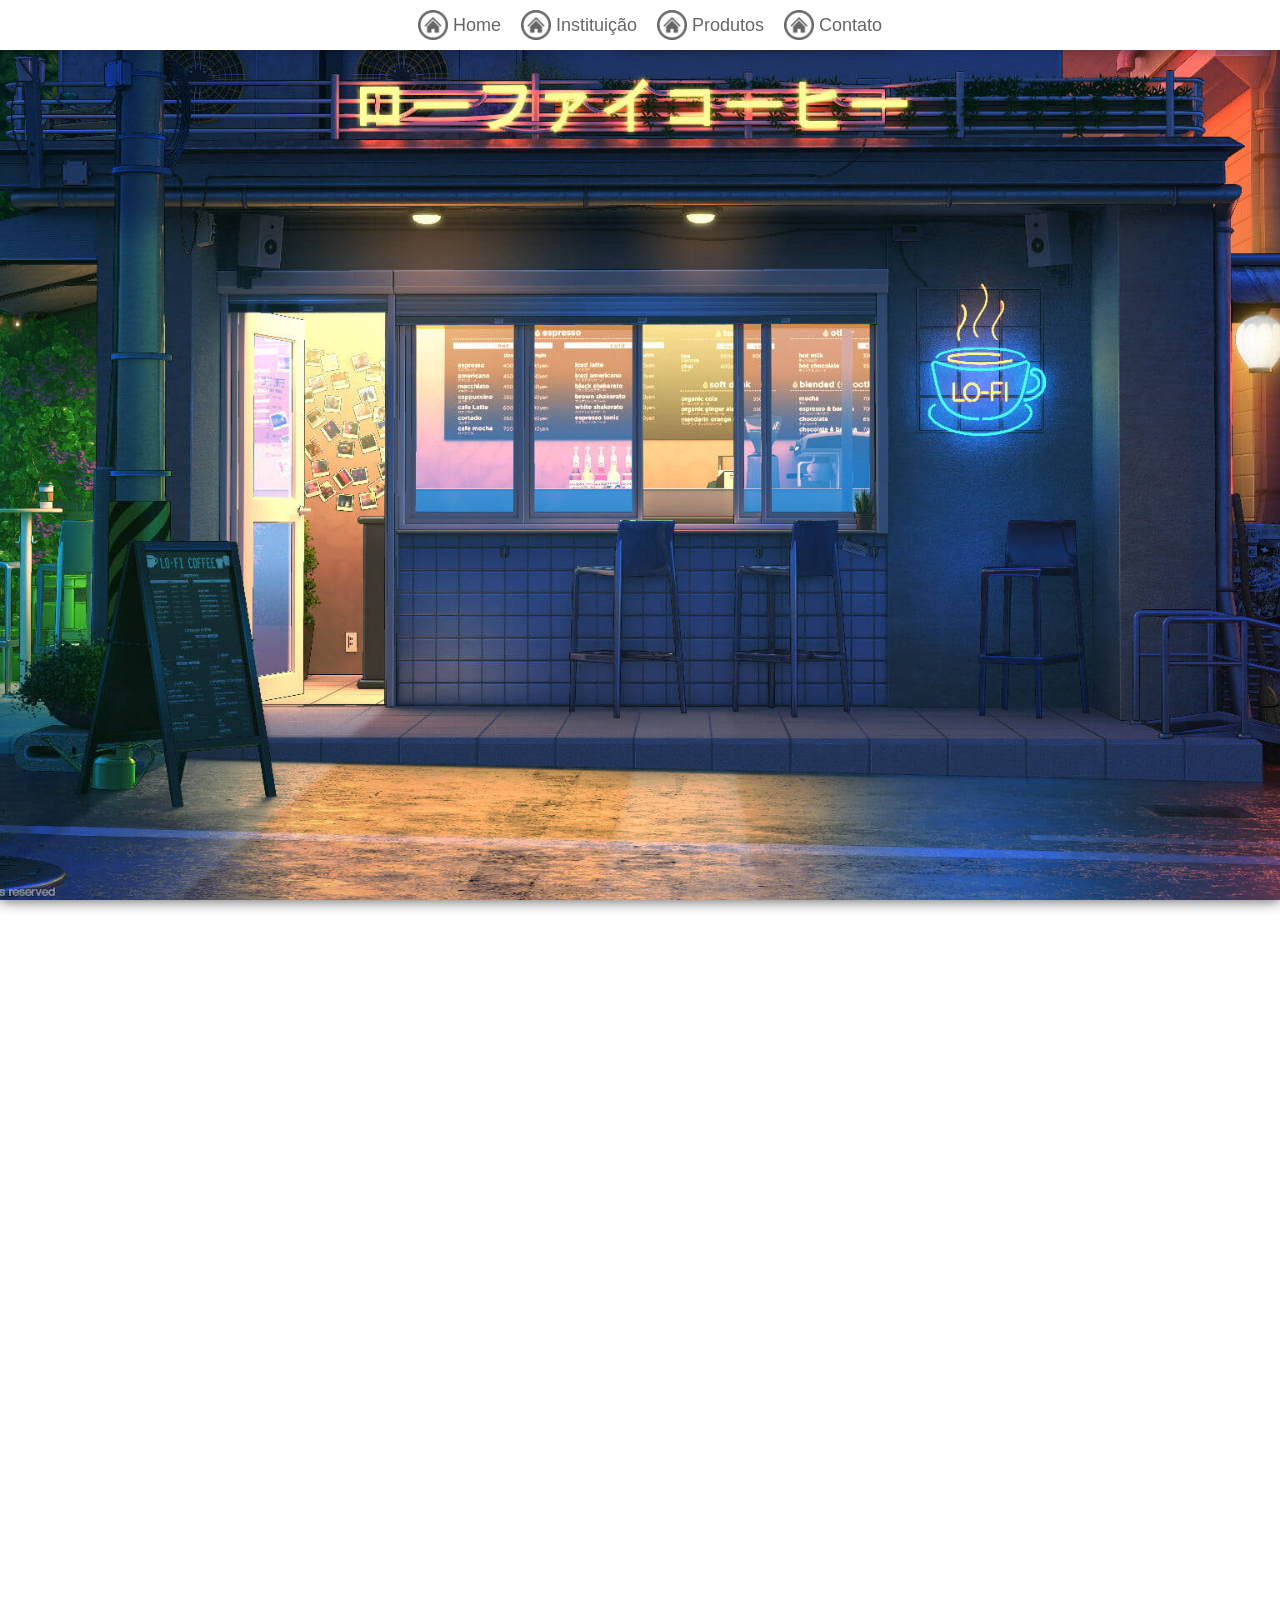
==== rev-sl05/Home/index.html @ fb335101 "Add files via upload" ====
<!DOCTYPE html>
<html lang="en">
<head>
    <meta charset="UTF-8">
    <meta name="viewport" content="width=device-width, initial-scale=1.0">
    <title>Site institucional</title>
    <link rel="stylesheet" href="style.css">
</head>
<body>
     <nav>
        <a class="nav-item" href="../Home/index.html">
            <img class="nav-icon" src="../assets/icons/botao-home.png" alt="">
            <p>Home</p>
        </a>
          <a class="nav-item" href="../Home/index.html">
            <img class="nav-icon" src="../assets/icons/botao-home.png" alt="">
            <p>Instituição</p>
        </a>
          <a class="nav-item" href="../Home/index.html">
            <img class="nav-icon" src="../assets/icons/botao-home.png" alt="">
            <p>Produtos</p>
        </a>
          <a class="nav-item" href="../Home/index.html">
            <img class="nav-icon" src="../assets/icons/botao-home.png" alt="">
            <p>Contato</p>
        </a>
     </nav>

     <div id="wrap-open" class="wrap-open" onclick="openMenu()">
        <img src="../assets/icons/menu-aberto.png" alt="menu">
     </div>

     <div id="menu-mobile">
        <img onclick="fechar()" src="../assets/icons/marca-cruzada.png" alt="X">
        <a href="">Home</a>
        <a href="">Instituição</a>
        <a href="">Produtos</a>
        <a href="">Contato</a>
     </div>

    <section class="s1">

    </section>

    <section class="s2">
      
    </section>

  <script src="script.js"></script>
</body>
</html>
---- rev-sl05/Home/style.css ----
*{
    margin: 0;
    padding: 0;
}

nav{
    display: flex;
    gap: 20px;
    justify-content: center;
    padding: 10px;
    box-shadow: 0px 2px 12px #0000003c;
    position: fixed;
    top: 0;
    width: 100%;
    background-color: #ffffff;
}

.nav-item{
    display: flex;
    align-items: center;
    gap: 5px;
    font-size: 18px;
    text-decoration: none;
    color: black;
    font-family: Arial, Helvetica, sans-serif;
    opacity: 0.6;
    transition: all 200ms ease-in-out;
}

.nav-item:hover{
    opacity: 1;
}

.nav-icon{
    width: 30px;
    height: auto;
}

.s1{
    background-image: url('../assets/images/bg.jpg');
    background-position: center;
    background-size: cover;
    background-repeat: no-repeat;
    background-attachment: fixed;
    height: 100vh;
    box-shadow: 0px 2px 12px #0000008c;
}

.s2{
    height: 100vh;
}

.wrap-open, .wrap-open img{
    display: none;
}

#menu-mobile, #menu-mobile img{
    display: none;
}


@media (width <= 1000px){
    nav{
        display: none;
    }
    .wrap-open{
        display: flex;
        align-items: center;
        justify-content: center;
        background-color: #ffffff;
        opacity: 0.5;
        width: 50px;
        height: 50px;
        position: absolute;
        right: 10px;
        top: 10px;
        transition: all 200ms ease-in-out;
        border-radius: 5px;
    }
    .wrap-open:hover{
        cursor: pointer;
        opacity: 1;
    }
    .wrap-open img{
        display: flex;
        width: 35px;
    }
    #menu-mobile{
        display: none;
        align-items: center;
        justify-content: center;
        flex-direction: column;
        gap: 20px;
        font-size: 32px;
        height: 100vh;
        animation: deCima 1s ease-in-out;
    }
    #menu-mobile a{
        text-decoration: none;
        color: black;
        font-family: Arial, Helvetica, sans-serif;
        opacity: 0.5;
        transition: all 200ms ease-in-out;
    }
    #menu-mobile a:hover{
        opacity: 1;
        font-weight: bold;
    }
    #menu-mobile img{
        width: 35px;
        position: absolute;
        top: 10px;
        right: 10px;
        opacity: 0.5;
        transition: all 200ms ease-in-out;
    }
    #menu-mobile img:hover{
        cursor: pointer;
        opacity: 1;
    }
    #menu-mobile img{
        display: block;
    }
}

@keyframes deCima {
    0%{
        transform: translateY(-100%);
        opacity: 0;
        height: 0vh;
    }
    50%{
       opacity: 0; 
    }
}
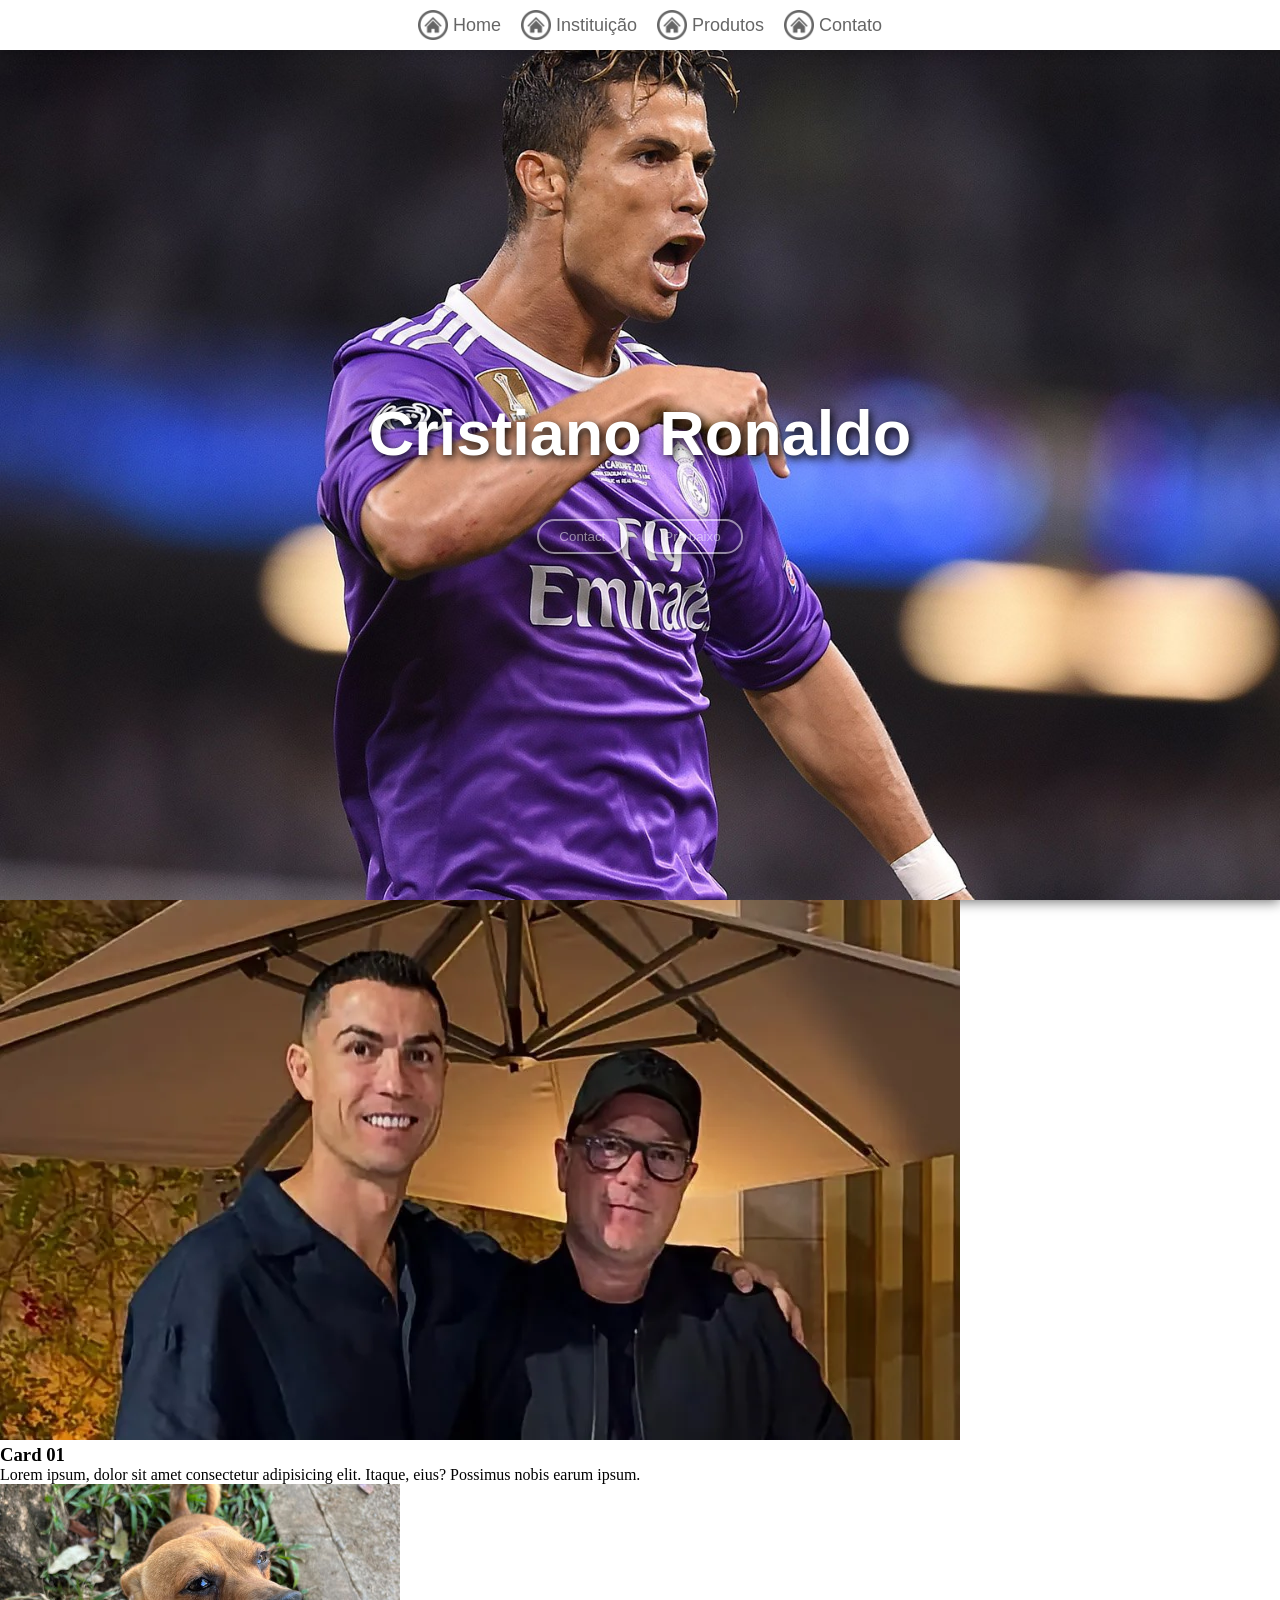
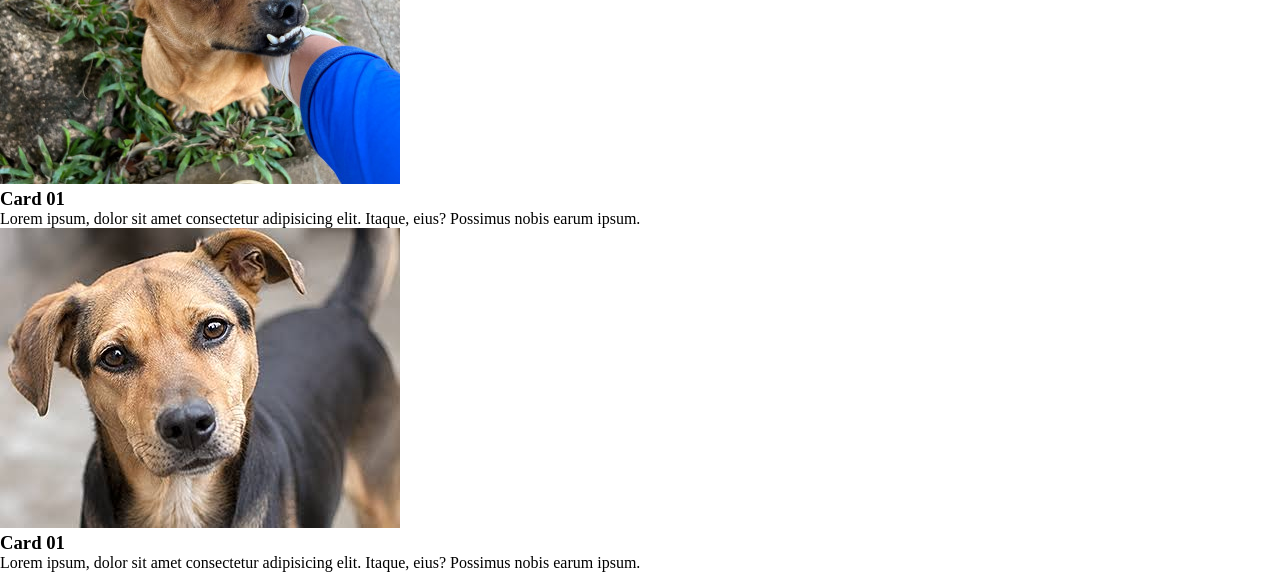
==== commit 4b8575e0: "Add files via upload" ====
--- a/rev-sl05/Home/index.html
+++ b/rev-sl05/Home/index.html
@@ -1,51 +1,94 @@
 <!DOCTYPE html>
 <html lang="en">
+
 <head>
-    <meta charset="UTF-8">
-    <meta name="viewport" content="width=device-width, initial-scale=1.0">
-    <title>Site institucional</title>
-    <link rel="stylesheet" href="style.css">
+  <meta charset="UTF-8">
+  <meta name="viewport" content="width=device-width, initial-scale=1.0">
+  <title>Site institucional</title>
+  <link rel="stylesheet" href="style.css">
 </head>
+
 <body>
-     <nav>
-        <a class="nav-item" href="../Home/index.html">
-            <img class="nav-icon" src="../assets/icons/botao-home.png" alt="">
-            <p>Home</p>
-        </a>
-          <a class="nav-item" href="../Home/index.html">
-            <img class="nav-icon" src="../assets/icons/botao-home.png" alt="">
-            <p>Instituição</p>
-        </a>
-          <a class="nav-item" href="../Home/index.html">
-            <img class="nav-icon" src="../assets/icons/botao-home.png" alt="">
-            <p>Produtos</p>
-        </a>
-          <a class="nav-item" href="../Home/index.html">
-            <img class="nav-icon" src="../assets/icons/botao-home.png" alt="">
-            <p>Contato</p>
-        </a>
-     </nav>
+  <nav>
+    <a class="nav-item" href="../Home">
+      <img class="nav-icon" src="../assets/icons/botao-home.png" alt="">
+      <p>Home</p>
+    </a>
+    <a class="nav-item" href="../Institution">
+      <img class="nav-icon" src="../assets/icons/botao-home.png" alt="">
+      <p>Instituição</p>
+    </a>
+    <a class="nav-item" href="../Products">
+      <img class="nav-icon" src="../assets/icons/botao-home.png" alt="">
+      <p>Produtos</p>
+    </a>
+    <a class="nav-item" href="../Contact">
+      <img class="nav-icon" src="../assets/icons/botao-home.png" alt="">
+      <p>Contato</p>
+    </a>
+  </nav>
 
-     <div id="wrap-open" class="wrap-open" onclick="openMenu()">
-        <img src="../assets/icons/menu-aberto.png" alt="menu">
-     </div>
+  <div id="wrap-open" class="wrap-open" onclick="openMenu()">
+    <img src="../assets/icons/menu-aberto.png" alt="menu">
+  </div>
 
-     <div id="menu-mobile">
-        <img onclick="fechar()" src="../assets/icons/marca-cruzada.png" alt="X">
-        <a href="">Home</a>
-        <a href="">Instituição</a>
-        <a href="">Produtos</a>
-        <a href="">Contato</a>
-     </div>
+  <div id="menu-mobile">
+    <img onclick="fechar()" src="../assets/icons/marca-cruzada.png" alt="X">
+    <a href="../Home">Home</a>
+    <a href="../Institution">Instituição</a>
+    <a href="../Products">Produtos</a>
+    <a href="../Contact">Contato</a>
+  </div>
 
-    <section class="s1">
+  <section class="s1">
+    <div class="wrap-divs">
+      <div class="title-div">
+        <h1>Cristiano Ronaldo</h1>
+      </div>
+      <div class="wrap-btns">
+        <button onclick="irParaContato()">Contact</button>
+        <button onclick="irParaBaixo()">Pra baixo</button>
+      </div>
+    </div>
+  </section>
 
-    </section>
+  <section class="s2" id="s2">
+    <div class="card">
+      <div class="wrap-img">
+        <img src="../assets/images/cris1.webp" alt="Imagem 1">
+      </div>
+      <div class="wrap-text">
+        <h3>Card 01</h3>
+        <p>Lorem ipsum, dolor sit amet consectetur adipisicing elit.
+          Itaque, eius? Possimus nobis earum ipsum.</p>
+      </div>
+    </div>
 
-    <section class="s2">
-      
-    </section>
+    <div class="card">
+      <div class="wrap-img">
+        <img src="../assets/images/card02.jpeg" alt="Imagem 1">
+      </div>
+      <div class="wrap-text">
+        <h3>Card 01</h3>
+        <p>Lorem ipsum, dolor sit amet consectetur adipisicing elit.
+          Itaque, eius? Possimus nobis earum ipsum.</p>
+      </div>
+    </div>
+
+    <div class="card">
+      <div class="wrap-img">
+        <img src="../assets/images/card03.jpg" alt="Imagem 1">
+      </div>
+      <div class="wrap-text">
+        <h3>Card 01</h3>
+        <p>Lorem ipsum, dolor sit amet consectetur adipisicing elit.
+          Itaque, eius? Possimus nobis earum ipsum.</p>
+      </div>
+    </div>
+
+  </section>
 
   <script src="script.js"></script>
 </body>
+
 </html>
--- a/rev-sl05/Home/style.css
+++ b/rev-sl05/Home/style.css
@@ -1,9 +1,9 @@
-*{
+* {
     margin: 0;
     padding: 0;
 }
 
-nav{
+nav {
     display: flex;
     gap: 20px;
     justify-content: center;
@@ -15,7 +15,7 @@
     background-color: #ffffff;
 }
 
-.nav-item{
+.nav-item {
     display: flex;
     align-items: center;
     gap: 5px;
@@ -27,43 +27,86 @@
     transition: all 200ms ease-in-out;
 }
 
-.nav-item:hover{
+.nav-item:hover {
     opacity: 1;
 }
 
-.nav-icon{
+.nav-icon {
     width: 30px;
     height: auto;
 }
 
-.s1{
-    background-image: url('../assets/images/bg.jpg');
+.s1 {
+    background-image: url('../assets/images/cris2.jpg');
     background-position: center;
     background-size: cover;
     background-repeat: no-repeat;
     background-attachment: fixed;
     height: 100vh;
     box-shadow: 0px 2px 12px #0000008c;
+    display: flex;
+    align-items: center;
+    justify-content: center;
 }
 
-.s2{
-    height: 100vh;
+.wrap-divs {
+    padding: 20px;
 }
 
-.wrap-open, .wrap-open img{
+.title-div {
+    padding: 50px;
+    font-size: 42px;
+    color: white;
+    font-family: Arial, Helvetica, sans-serif;
+    text-shadow: 2px 3px 10px black;
+}
+
+.wrap-btns {
+    display: flex;
+    justify-content: center;
+    gap: 15px;
+}
+.wrap-btns button{
+ padding: 8px 20px 8px 20px ;
+ border-radius: 999px;
+ border: none;
+ border: 2px solid white;
+ color: white;
+ font-family: Arial, Helvetica, sans-serif;
+ background: none ;
+box-shadow: 2px 3px 15px black;
+opacity: 0.5;
+transition: all 400ms linear;
+}
+.wrap-btns button:hover{
+    opacity: 1;
+    cursor: pointer;
+    border: 2px solid #13e0ff;
+    color: #13e0ff;
+    box-shadow: 2px 3px 15px white;
+    transform: scale(1.1);
+}
+.s2 {
+    height: 10vh;
+}
+
+.wrap-open,
+.wrap-open img {
     display: none;
 }
 
-#menu-mobile, #menu-mobile img{
+#menu-mobile,
+#menu-mobile img {
     display: none;
 }
 
 
-@media (width <= 1000px){
-    nav{
+@media (width <=1000px) {
+    nav {
         display: none;
     }
-    .wrap-open{
+
+    .wrap-open {
         display: flex;
         align-items: center;
         justify-content: center;
@@ -77,15 +120,18 @@
         transition: all 200ms ease-in-out;
         border-radius: 5px;
     }
-    .wrap-open:hover{
+
+    .wrap-open:hover {
         cursor: pointer;
         opacity: 1;
     }
-    .wrap-open img{
+
+    .wrap-open img {
         display: flex;
         width: 35px;
     }
-    #menu-mobile{
+
+    #menu-mobile {
         display: none;
         align-items: center;
         justify-content: center;
@@ -95,18 +141,21 @@
         height: 100vh;
         animation: deCima 1s ease-in-out;
     }
-    #menu-mobile a{
+
+    #menu-mobile a {
         text-decoration: none;
         color: black;
         font-family: Arial, Helvetica, sans-serif;
         opacity: 0.5;
         transition: all 200ms ease-in-out;
     }
-    #menu-mobile a:hover{
+
+    #menu-mobile a:hover {
         opacity: 1;
         font-weight: bold;
     }
-    #menu-mobile img{
+
+    #menu-mobile img {
         width: 35px;
         position: absolute;
         top: 10px;
@@ -114,22 +163,25 @@
         opacity: 0.5;
         transition: all 200ms ease-in-out;
     }
-    #menu-mobile img:hover{
+
+    #menu-mobile img:hover {
         cursor: pointer;
         opacity: 1;
     }
-    #menu-mobile img{
+
+    #menu-mobile img {
         display: block;
     }
 }
 
 @keyframes deCima {
-    0%{
+    0% {
         transform: translateY(-100%);
         opacity: 0;
         height: 0vh;
     }
-    50%{
-       opacity: 0; 
+
+    50% {
+        opacity: 0;
     }
-}+}
